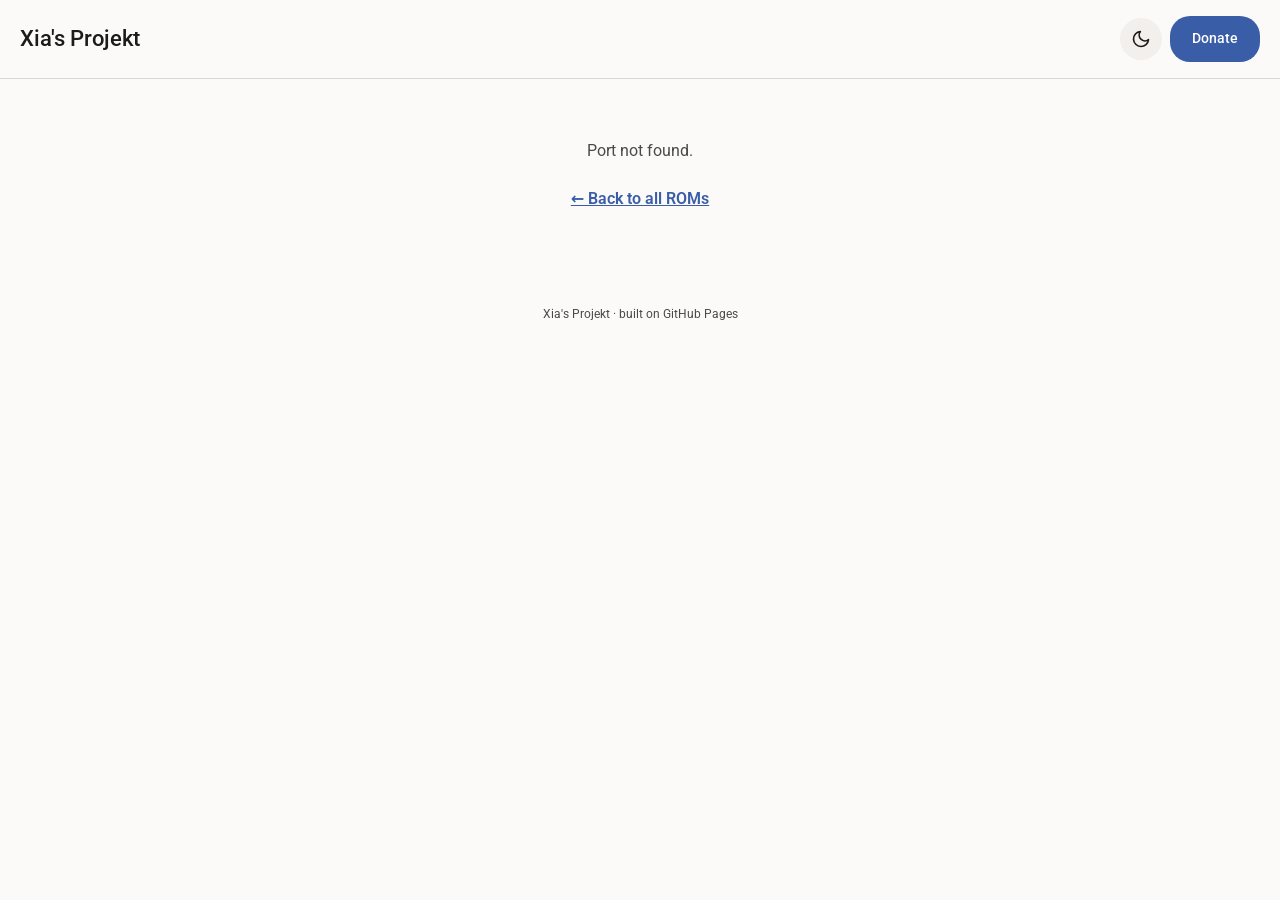
==== port.html @ 0e77850b "Add files via upload" ====
<!DOCTYPE html>
<html lang="en">
<head>
<meta charset="UTF-8">
<meta name="viewport" content="width=device-width, initial-scale=1.0">
<title id="pageTitle">Port — Xia's Projekt</title>
<link rel="preconnect" href="https://fonts.googleapis.com">
<link href="https://fonts.googleapis.com/css2?family=Roboto:wght@400;500;700&display=swap" rel="stylesheet">
<link rel="stylesheet" href="style.css">

<script async src="https://pagead2.googlesyndication.com/pagead/js/adsbygoogle.js?client=ca-pub-XXXXXXXXXXXXXXXX" crossorigin="anonymous"></script>

<style>
  .back-row{padding:18px 20px 0;}
  .cover-wrap{padding:18px 20px 0;}
  .cover-wrap .cover{border-radius:24px;}
  .detail-body{padding:22px 20px 6px;}
  .status-tag{display:inline-block; font-size:0.78rem; font-weight:700; letter-spacing:0.06em; padding:5px 0;}
  .status-tag.stable{color:var(--stable);}
  .status-tag.pre{color:var(--pre);}
  h1.title{font-size:2rem; font-weight:500; color:var(--on-surface); margin:4px 0 14px;}
  .description{color:var(--on-surface-var); font-size:0.98rem; max-width:60ch;}
  .actions{padding:22px 20px 4px; display:flex; flex-direction:column; gap:10px;}
  .actions .btn{width:100%; padding:15px;}
  .releases{padding:0 20px; display:flex; flex-direction:column; gap:16px;}
  .release-card{padding:20px;}
  .release-title{font-size:1.1rem; font-weight:500; color:var(--on-surface); margin-bottom:6px;}
  .release-meta{color:var(--on-surface-var); font-size:0.85rem; margin-bottom:14px;}
  .tag-row{display:flex; gap:8px; margin-bottom:16px; flex-wrap:wrap;}
  .tag{font-size:0.72rem; font-weight:600; letter-spacing:0.02em; padding:5px 12px; border-radius:10px;}
  .tag.STABLE{background:var(--stable-container); color:var(--stable);}
  .tag.PRE{background:var(--pre-container); color:var(--pre);}
  .tag.version{background:var(--surface-container-high); color:var(--on-surface-var);}
  .release-card .btn{width:100%; margin-bottom:10px;}
  .release-card .btn:last-child{margin-bottom:0;}
  .not-found{padding:60px 20px; text-align:center; color:var(--on-surface-var);}
  .not-found a{color:var(--primary); font-weight:600;}
</style>
</head>
<body>

<header>
  <a class="logo" href="index.html">Xia's Projekt</a>
  <div class="header-actions">
    <button class="icon-btn ripple" id="themeToggleBtn" onclick="toggleTheme()"></button>
    <a class="btn btn-filled ripple" href="#">Donate</a>
  </div>
</header>

<div id="content"></div>

<footer>Xia's Projekt · built on GitHub Pages</footer>

<script src="ports-data.js"></script>
<script src="theme.js"></script>
<script>
  const params = new URLSearchParams(location.search);
  const port = PORTS.find(p => p.id === params.get('id'));
  const content = document.getElementById('content');

  function icon(name){
    if(name === 'download'){
      return `<svg width="17" height="17" viewBox="0 0 24 24" fill="none" stroke="currentColor" stroke-width="2" stroke-linecap="round" stroke-linejoin="round"><path d="M21 15v4a2 2 0 0 1-2 2H5a2 2 0 0 1-2-2v-4"/><polyline points="7 10 12 15 17 10"/><line x1="12" y1="15" x2="12" y2="3"/></svg>`;
    }
    if(name === 'link'){
      return `<svg width="15" height="15" viewBox="0 0 24 24" fill="none" stroke="currentColor" stroke-width="2" stroke-linecap="round" stroke-linejoin="round"><path d="M10 13a5 5 0 0 0 7.54.54l3-3a5 5 0 0 0-7.07-7.07l-1.72 1.71"/><path d="M14 11a5 5 0 0 0-7.54-.54l-3 3a5 5 0 0 0 7.07 7.07l1.71-1.71"/></svg>`;
    }
    if(name === 'back'){
      return `<svg width="16" height="16" viewBox="0 0 24 24" fill="none" stroke="currentColor" stroke-width="2" stroke-linecap="round" stroke-linejoin="round"><line x1="19" y1="12" x2="5" y2="12"/><polyline points="12 19 5 12 12 5"/></svg>`;
    }
    return '';
  }

  function releaseGroup(title, releases){
    if(releases.length === 0) return '';
    const cards = releases.map(r => `
      <div class="card release-card">
        <div class="release-title">${r.title}</div>
        <div class="release-meta">${r.device} · ${r.android} · ${r.size} · Uploaded: ${r.uploaded}</div>
        <div class="tag-row">
          ${r.tags.map(t => `<span class="tag ${t === 'STABLE' || t === 'PRE' ? t : 'version'}">${t}</span>`).join('')}
        </div>
        <a class="btn btn-filled ripple" href="${r.downloadUrl}">${icon('download')} Download</a>
        ${r.mirrorUrl ? `<a class="btn btn-outlined ripple" href="${r.mirrorUrl}">${icon('link')} Mirror</a>` : ''}
      </div>
    `).join('');
    return `
      <div class="group-label">${title}<span class="rule"></span></div>
      <div class="releases">${cards}</div>
    `;
  }

  if(!port){
    content.innerHTML = `
      <div class="not-found">
        Port not found.<br><br>
        <a href="index.html">← Back to all ROMs</a>
      </div>
    `;
  } else {
    document.getElementById('pageTitle').textContent = `${port.name} - Xia's Projekt`;
    const latest = latestRelease(port);
    const stableReleases = port.releases.filter(r => r.channel === 'stable');
    const preReleases = port.releases.filter(r => r.channel === 'pre');

    content.innerHTML = `
      <div class="back-row">
        <a class="btn btn-tonal ripple" href="index.html">${icon('back')} Back</a>
      </div>

      <div class="cover-wrap">
        <div class="cover"><img src="${port.cover}" alt="${port.name}"></div>
      </div>

      <div class="detail-body">
        <span class="status-tag ${latest.channel}">${latest.channel === 'stable' ? 'STABLE' : 'PRE-RELEASE'}</span>
        <h1 class="title">${port.name}</h1>
        <p class="description">${port.description}</p>
      </div>

      <div class="actions">
        <a class="btn btn-filled ripple" href="${port.links.flash}">How to flash</a>
        <a class="btn btn-tonal ripple" href="${port.links.screenshots}">Screenshots</a>
        <a class="btn btn-tonal ripple" href="${port.links.changelogs}">Changelogs</a>
      </div>

      <!-- Ad slot: between the action buttons and the download list. -->
      <div class="ad-slot">AD SLOT — replace with your &lt;ins class="adsbygoogle"&gt; unit</div>

      <div class="section-label">Download Files</div>
      ${releaseGroup('Stable Releases', stableReleases)}
      ${releaseGroup('Pre-Release', preReleases)}
    `;
  }
</script>

</body>
</html>
---- style.css ----
/* ============================================================
   MATERIAL YOU TOKENS
   Two palettes (light / dark), switched by data-theme on <html>.
   Everything below derives from these variables — change a value
   here and it updates across both pages.
   ============================================================ */
:root,
[data-theme="light"]{
  --bg:#fbfaf9;
  --surface:#ffffff;
  --surface-container:#f2efec;
  --surface-container-high:#eae6e2;
  --on-surface:#1c1b1a;
  --on-surface-var:#4c4846;
  --outline:#dcd7d3;

  --primary:#3a5da8;
  --on-primary:#ffffff;
  --primary-container:#dae2ff;
  --on-primary-container:#001945;

  --stable:#2c6e49;
  --stable-container:#d4f0dd;
  --pre:#8a5300;
  --pre-container:#ffe1b3;

  --shadow: 0 1px 3px rgba(0,0,0,0.10), 0 4px 14px rgba(28,27,26,0.06);
}

[data-theme="dark"]{
  --bg:#0f0f0f;
  --surface:#161616;
  --surface-container:#1e1e1e;
  --surface-container-high:#282828;
  --on-surface:#eae6e2;
  --on-surface-var:#c8c2bd;
  --outline:#3a3a3a;

  --primary:#adc6ff;
  --on-primary:#00296b;
  --primary-container:#1c3d78;
  --on-primary-container:#dae2ff;

  --stable:#8fd8a8;
  --stable-container:#1c3d29;
  --pre:#f5c26b;
  --pre-container:#4a3400;

  --shadow: 0 1px 3px rgba(0,0,0,0.4), 0 4px 16px rgba(0,0,0,0.35);
}

*{box-sizing:border-box; margin:0; padding:0;}
html{color-scheme: light dark;}
body{
  font-family:'Roboto', 'Google Sans', system-ui, -apple-system, sans-serif;
  background:var(--bg);
  color:var(--on-surface);
  line-height:1.5;
  padding-bottom:60px;
  min-height:100vh;
  transition: background .2s ease, color .2s ease;
}

/* ---------- App bar ---------- */
header{
  display:flex;
  align-items:center;
  justify-content:space-between;
  gap:10px;
  padding:16px 20px;
  position:sticky;
  top:0;
  background:color-mix(in srgb, var(--bg) 88%, transparent);
  backdrop-filter: blur(14px);
  z-index:10;
  border-bottom:1px solid var(--outline);
}
.logo{
  font-weight:500;
  font-size:1.35rem;
  letter-spacing:0;
  color:var(--on-surface);
  text-decoration:none;
}
.header-actions{display:flex; align-items:center; gap:8px; flex-shrink:0;}

/* ---------- Buttons (M3 shapes) ---------- */
.btn{
  position:relative;
  overflow:hidden;
  display:inline-flex;
  align-items:center;
  justify-content:center;
  gap:8px;
  font-family:inherit;
  font-weight:500;
  font-size:0.9rem;
  border:none;
  cursor:pointer;
  text-decoration:none;
  -webkit-tap-highlight-color:transparent;
}
.btn-filled{
  background:var(--primary);
  color:var(--on-primary);
  padding:12px 22px;
  border-radius:20px;
}
.btn-tonal{
  background:var(--primary-container);
  color:var(--on-primary-container);
  padding:12px 22px;
  border-radius:20px;
}
.btn-outlined{
  background:transparent;
  color:var(--on-surface);
  border:1px solid var(--outline);
  padding:11px 22px;
  border-radius:20px;
}
.icon-btn{
  width:42px; height:42px;
  border-radius:50%;
  background:var(--surface-container);
  color:var(--on-surface);
  display:flex; align-items:center; justify-content:center;
  border:none; cursor:pointer; flex-shrink:0;
}

.ripple-fx{
  position:absolute;
  border-radius:50%;
  background:currentColor;
  opacity:0.18;
  transform:scale(0);
  animation:ripple .5s ease-out;
  pointer-events:none;
}
@keyframes ripple{ to{ transform:scale(1); opacity:0; } }

/* ---------- Section labels / dividers ---------- */
.section-label{
  text-transform:uppercase;
  letter-spacing:0.1em;
  font-size:0.75rem;
  font-weight:600;
  color:var(--on-surface-var);
  padding:26px 20px 14px;
}
.group-label{
  display:flex; align-items:center; gap:12px;
  text-transform:uppercase; letter-spacing:0.1em; font-size:0.75rem; font-weight:600;
  color:var(--on-surface-var); padding:8px 20px 12px;
}
.group-label .rule{flex:1; height:1px; background:var(--outline);}

/* ---------- Filter chip / select ---------- */
.filter-row{padding:0 20px 18px;}
.filter-select{
  appearance:none;
  background:var(--surface-container);
  border:1px solid var(--outline);
  color:var(--on-surface);
  font-family:inherit;
  font-weight:500;
  font-size:0.92rem;
  padding:13px 40px 13px 18px;
  border-radius:16px;
  width:100%;
  max-width:320px;
  background-image:linear-gradient(45deg, transparent 50%, var(--on-surface-var) 50%), linear-gradient(135deg, var(--on-surface-var) 50%, transparent 50%);
  background-position: calc(100% - 22px) center, calc(100% - 17px) center;
  background-size:5px 5px, 5px 5px;
  background-repeat:no-repeat;
}

/* ---------- Ad slot ---------- */
.ad-slot{
  margin:6px 20px 22px;
  padding:16px;
  border:1.5px dashed var(--outline);
  border-radius:16px;
  text-align:center;
  color:var(--on-surface-var);
  font-size:0.72rem;
  letter-spacing:0.04em;
}

/* ---------- Cards (M3 elevated / filled card) ---------- */
.card{
  background:var(--surface-container);
  border-radius:24px;
  overflow:hidden;
  box-shadow:var(--shadow);
}

.cover{width:100%; aspect-ratio:16/10; background:var(--surface-container-high); position:relative; overflow:hidden;}
.cover img{width:100%; height:100%; object-fit:cover; display:block;}

.badge{
  position:absolute; top:12px; right:12px;
  font-size:0.68rem; font-weight:700; letter-spacing:0.04em;
  padding:6px 12px; border-radius:12px;
}
.badge.stable{background:var(--stable-container); color:var(--stable);}
.badge.pre{background:var(--pre-container); color:var(--pre);}

footer{
  text-align:center;
  padding:34px 20px 10px;
  color:var(--on-surface-var);
  font-size:0.75rem;
}
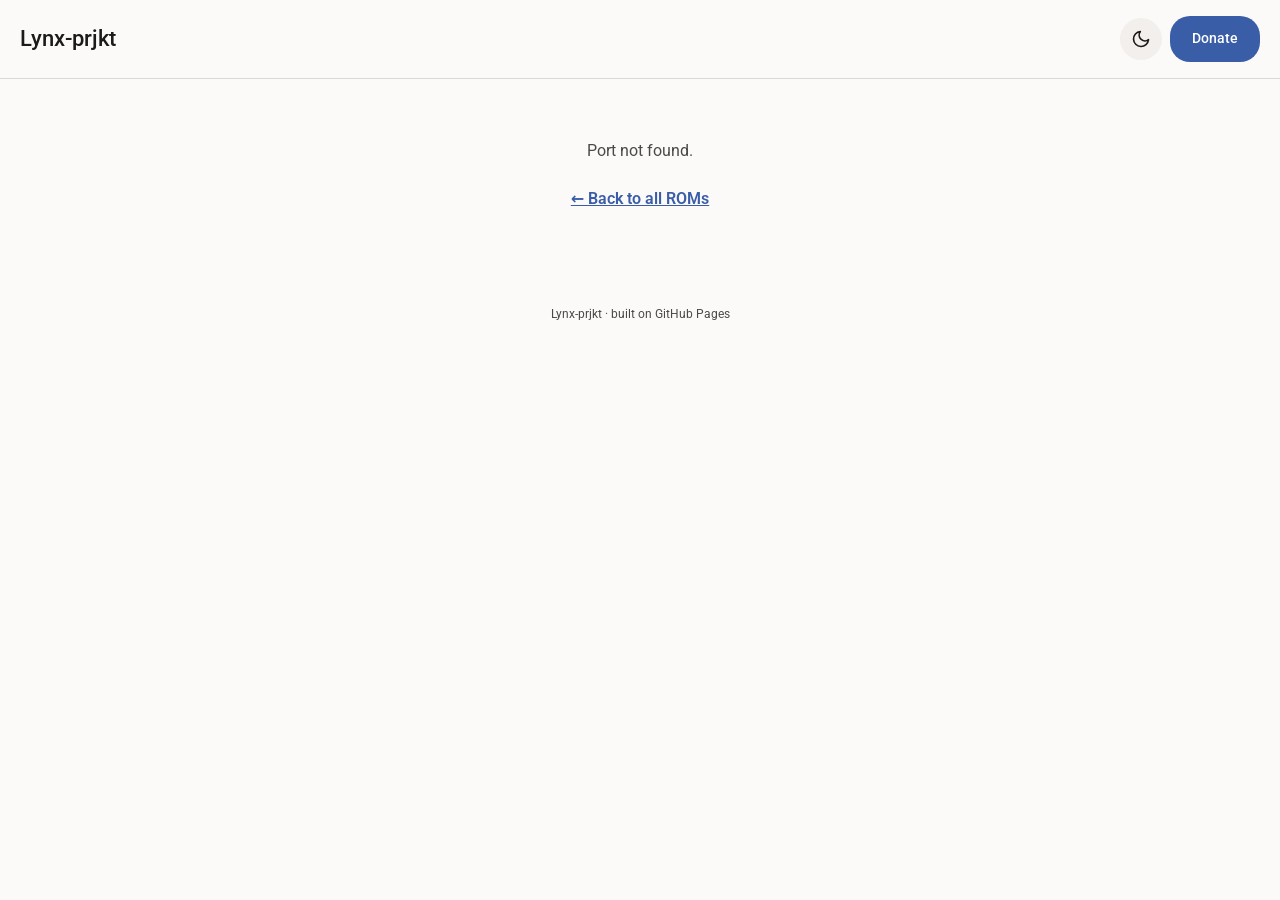
==== commit 41d20a71: "Add files via upload" ====
--- a/port.html
+++ b/port.html
@@ -3,7 +3,7 @@
 <head>
 <meta charset="UTF-8">
 <meta name="viewport" content="width=device-width, initial-scale=1.0">
-<title id="pageTitle">Port — Xia's Projekt</title>
+<title id="pageTitle">Port — Lynx-prjkt</title>
 <link rel="preconnect" href="https://fonts.googleapis.com">
 <link href="https://fonts.googleapis.com/css2?family=Roboto:wght@400;500;700&display=swap" rel="stylesheet">
 <link rel="stylesheet" href="style.css">
@@ -40,7 +40,7 @@
 <body>
 
 <header>
-  <a class="logo" href="index.html">Xia's Projekt</a>
+  <a class="logo" href="index.html">Lynx-prjkt</a>
   <div class="header-actions">
     <button class="icon-btn ripple" id="themeToggleBtn" onclick="toggleTheme()"></button>
     <a class="btn btn-filled ripple" href="#">Donate</a>
@@ -49,10 +49,11 @@
 
 <div id="content"></div>
 
-<footer>Xia's Projekt · built on GitHub Pages</footer>
+<footer>Lynx-prjkt · built on GitHub Pages</footer>
 
 <script src="ports-data.js"></script>
 <script src="theme.js"></script>
+<script src="modals.js"></script>
 <script>
   const params = new URLSearchParams(location.search);
   const port = PORTS.find(p => p.id === params.get('id'));
@@ -80,8 +81,8 @@
         <div class="tag-row">
           ${r.tags.map(t => `<span class="tag ${t === 'STABLE' || t === 'PRE' ? t : 'version'}">${t}</span>`).join('')}
         </div>
-        <a class="btn btn-filled ripple" href="${r.downloadUrl}">${icon('download')} Download</a>
-        ${r.mirrorUrl ? `<a class="btn btn-outlined ripple" href="${r.mirrorUrl}">${icon('link')} Mirror</a>` : ''}
+        <button class="btn btn-filled ripple" onclick="openDownloadReminder('${r.downloadUrl}','download')">${icon('download')} Download</button>
+        ${r.mirrorUrl ? `<button class="btn btn-outlined ripple" onclick="openDownloadReminder('${r.mirrorUrl}','mirror')">${icon('link')} Mirror</button>` : ''}
       </div>
     `).join('');
     return `
@@ -98,7 +99,7 @@
       </div>
     `;
   } else {
-    document.getElementById('pageTitle').textContent = `${port.name} - Xia's Projekt`;
+    document.getElementById('pageTitle').textContent = `${port.name} - Lynx-prjkt`;
     const latest = latestRelease(port);
     const stableReleases = port.releases.filter(r => r.channel === 'stable');
     const preReleases = port.releases.filter(r => r.channel === 'pre');
@@ -119,9 +120,9 @@
       </div>
 
       <div class="actions">
-        <a class="btn btn-filled ripple" href="${port.links.flash}">How to flash</a>
-        <a class="btn btn-tonal ripple" href="${port.links.screenshots}">Screenshots</a>
-        <a class="btn btn-tonal ripple" href="${port.links.changelogs}">Changelogs</a>
+        <button class="btn btn-filled ripple" onclick="openFlashModal('${port.id}')">How to flash</button>
+        <a class="btn btn-tonal ripple" href="${port.telegram}" target="_blank" rel="noopener">Screenshots</a>
+        <button class="btn btn-tonal ripple" onclick="openChangelogModal('${port.id}')">Changelogs</button>
       </div>
 
       <!-- Ad slot: between the action buttons and the download list. -->
--- a/style.css
+++ b/style.css
@@ -212,3 +212,52 @@
   color:var(--on-surface-var);
   font-size:0.75rem;
 }
+
+/* ---------- Modals ---------- */
+body.modal-open{overflow:hidden;}
+.modal-overlay{
+  position:fixed; inset:0;
+  background:rgba(0,0,0,0.55);
+  display:flex; align-items:flex-end;
+  justify-content:center;
+  z-index:100;
+  animation:fadeIn .15s ease;
+}
+@keyframes fadeIn{ from{opacity:0;} to{opacity:1;} }
+.modal-card{
+  position:relative;
+  width:100%;
+  max-width:520px;
+  max-height:88vh;
+  overflow-y:auto;
+  background:var(--surface-container-high);
+  border-radius:28px 28px 0 0;
+  padding:28px 22px 32px;
+  animation:slideUp .2s ease;
+}
+@media (min-width:560px){
+  .modal-overlay{align-items:center;}
+  .modal-card{border-radius:28px;}
+}
+@keyframes slideUp{ from{transform:translateY(24px); opacity:0;} to{transform:translateY(0); opacity:1;} }
+.modal-close{position:absolute; top:14px; right:14px;}
+.modal-title{font-size:1.4rem; font-weight:500; color:var(--on-surface); padding-right:40px; margin-bottom:18px;}
+.modal-subhead{font-size:1rem; font-weight:600; color:var(--primary); margin:20px 0 10px;}
+.modal-subhead:first-of-type{margin-top:0;}
+.modal-subhead-date{color:var(--on-surface-var); font-weight:400; font-size:0.85rem;}
+.modal-text{color:var(--on-surface-var); font-size:0.92rem; margin-bottom:10px;}
+.modal-callout{
+  background:var(--surface-container);
+  border:1px solid var(--outline);
+  border-radius:16px;
+  padding:16px;
+  color:var(--on-surface-var);
+  font-size:0.88rem;
+}
+.modal-list{padding-left:22px; color:var(--on-surface-var); font-size:0.92rem; display:flex; flex-direction:column; gap:6px;}
+.modal-list.numbered{padding-left:24px;}
+.modal-list code{background:var(--surface-container); padding:2px 6px; border-radius:6px; font-size:0.85em;}
+.modal-link{color:var(--primary); font-weight:500;}
+.modal-actions{display:flex; flex-direction:column; gap:10px; margin-top:22px;}
+.modal-actions .btn{width:100%; padding:14px;}
+.modal-actions .btn:disabled{opacity:0.6; cursor:not-allowed;}
